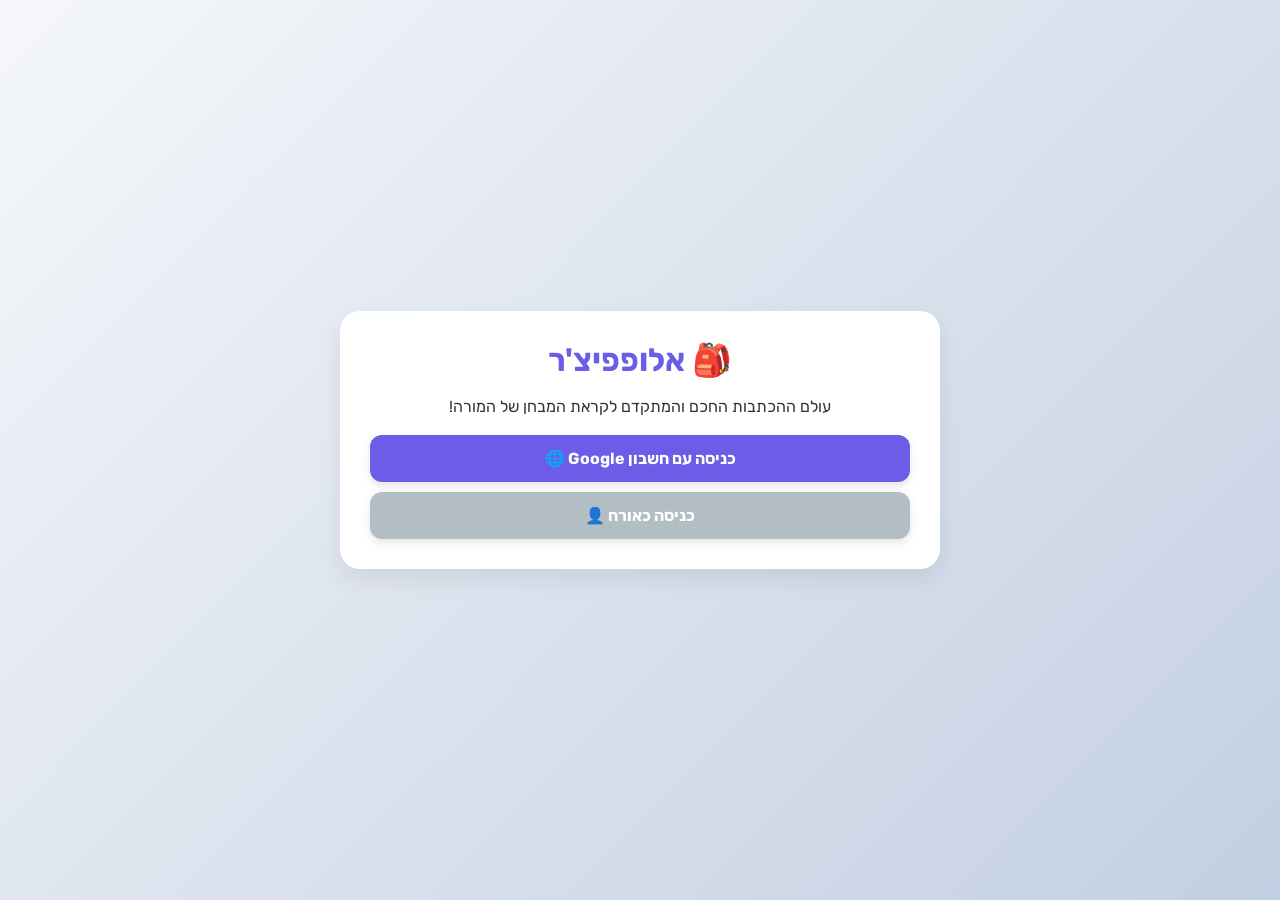
==== index.html @ 5118f9ce "Update index.html" ====
<!DOCTYPE html>
<html lang="he" dir="rtl">
<head>
    <meta charset="UTF-8">
    <meta name="viewport" content="width=device-width, initial-scale=1.0">
    <title>אלופפיצ'ר - עולם ההכתבות</title>
    <link rel="stylesheet" href="style.css">
    <link rel="manifest" href="manifest.json">
    <meta name="theme-color" content="#6c5ce7">
    <meta name="apple-mobile-web-app-capable" content="yes">
    <meta name="apple-mobile-web-app-status-bar-style" content="black-translucent">
    <link href="https://fonts.googleapis.com/css2?family=Rubik:wght@400;600;700;900&display=swap" rel="stylesheet">
</head>
<body data-theme="soccer">

    <!-- מסך התחברות -->
    <div id="auth-screen" class="screen active">
        <div class="card auth-card" style="text-align: center;">
            <h1 style="color: var(--primary);">🎒 אלופפיצ'ר</h1>
            <p>עולם ההכתבות החכם והמתקדם לקראת המבחן של המורה!</p>
            <div class="auth-buttons" style="display: flex; flex-direction: column; gap: 10px;">
                <button onclick="window.loginAsGoogle()" class="btn primary-btn">כניסה עם חשבון Google 🌐</button>
                <button onclick="window.loginAsGuest()" class="btn secondary-btn">כניסה כאורח 👤</button>
            </div>
        </div>
    </div>

    <!-- מסך בחירת פרופיל וערכת נושא -->
    <div id="profile-screen" class="screen">
        <div class="container">
            <header class="main-header">
                <h2>👤 בחר פרופיל ילד</h2>
                <div class="theme-selector">
                    <label style="font-size: 14px; font-weight: bold;">ערכת נושא:</label>
                    <select id="theme-select">
                        <option value="soccer">⚽ כדורגל</option>
                        <option value="minecraft">🟩 מיינקראפט</option>
                        <option value="fortnite">🎯 פורטנייט</option>
                        <option value="unicorn">🦄 יוניקורן</option>
                    </select>
                </div>
            </header>

            <div id="profiles-container" class="grid-container"></div>

            <div class="card" style="padding: 20px;">
                <h3 style="font-size: 18px;">הוספת ילד חדש</h3>
                <input type="text" id="new-child-name" placeholder="שם הילד/ה...">
                <button id="add-child-btn" class="btn success-btn">הוסף ילד ➕</button>
            </div>
        </div>
    </div>

    <!-- מסך ניהול הכתבות להורים -->
    <div id="parent-screen" class="screen">
        <div class="container">
            <button id="back-to-profiles" class="btn secondary-btn" style="width: auto; padding: 8px 15px; margin-bottom: 15px;">⬅ חזרה</button>
            <h2>ניהול הכתבות עבור: <span id="current-managing-child" style="color: var(--primary);"></span></h2>
            
            <div class="card">
                <h3>✨ הוספת הכתבה חדשה (תרגום אוטומטי חכם)</h3>
                <form id="add-dictation-form">
                    <input type="text" id="dictation-title" placeholder="שם ההכתבה (למשל: חזרה למבחן - עמ' 37)" required>
                    <select id="dictation-lang">
                        <option value="he">עברית</option>
                        <option value="en">אנגלית</option>
                    </select>
                    <input type="date" id="dictation-date" required>
                    
                    <div style="margin: 15px 0; background: rgba(108, 92, 231, 0.05); padding: 12px; border-radius: 12px; border: 1px dashed var(--primary);">
                        <label style="display: block; font-weight: bold; margin-bottom: 5px; color: var(--primary);">בחר סגנון תרגול להכתבה זו:</label>
                        <select id="practice-mode-select">
                            <option value="standard">רגיל (כתיבת המילה המלאה לפי שמיעה)</option>
                            <option value="challenge">אתגר אות ראשונה ואחרונה (האמצע גלוי)</option>
                            <option value="translation">מבחן תרגום (שמיעת מילה באנגלית וכתיבת הפירוש בעברית)</option>
                        </select>
                    </div>

                    <textarea id="dictation-words" placeholder="הכנס מילים באנגלית בשורות נפרדות (המערכת תתרגם אוטומטית לעברית!):&#10;apple&#10;cat&#10;dog" rows="5" required></textarea>
                    <small style="display: block; color: #636e72; margin-bottom: 15px;">💡 אין צורך לכתוב פירוש ידנית! הכנס מילים באנגלית והמערכת תתרגם לבד ברקע.</small>
                    <button type="submit" class="btn primary-btn">שמור הכתבה בזיכרון 💾</button>
                </form>
            </div>

            <div class="card">
                <h3>📅 בחר הכתבה לפי תאריך בלוח השנה</h3>
                <div class="calendar-filter-box" style="margin-bottom: 15px; display: flex; gap: 10px; justify-content: center; align-items: center; flex-wrap: wrap;">
                    <input type="date" id="calendar-date-picker" style="width: auto; margin-bottom: 0;">
                    <button id="filter-by-date-btn" class="btn primary-btn" style="width: auto; padding: 10px 15px; font-size: 14px;">הצג לתאריך 🔍</button>
                    <button id="show-all-dictations-btn" class="btn secondary-btn" style="width: auto; padding: 10px 15px; font-size: 14px;">הצג הכל 📋</button>
                </div>
                <div id="existing-dictations-list"></div>
            </div>
        </div>
    </div>

    <!-- מסך תרגול הכתבה לילד -->
    <div id="practice-screen" class="screen">
        <div class="container card" style="text-align: center;">
            <button id="back-to-profiles-from-practice" class="btn secondary-btn" style="width: auto; padding: 6px 12px; font-size: 14px; float: right; margin-bottom: 10px;">⬅ יציאה</button>
            <h2 id="practice-title-display" style="clear: both; margin-top: 10px;">תרגול הכתבה</h2>
            
            <div class="progress-bar-container">
                <div id="progress-bar"></div>
            </div>
            <p id="practice-word-counter" style="font-weight: bold; color: #636e72;">מילה 1 מתוך 5</p>

            <div id="translation-hint-box" style="font-size: 18px; color: #e17055; font-weight: bold; margin: 15px 0; display: none; background: #fff3cd; padding: 8px; border-radius: 8px;">
                תרגום מבוקש: <span id="translation-text"></span>
            </div>

            <div id="challenge-hint-box" style="font-size: 22px; color: var(--primary); font-weight: bold; margin: 15px 0; display: none; letter-spacing: 2px;">
                רמז מבנה: <span id="challenge-hint-text"></span>
            </div>

            <div class="audio-controls" style="display: flex; flex-direction: column; gap: 10px; align-items: center; margin: 20px 0;">
                <button id="speak-word-btn" class="btn primary-btn" style="font-size: 18px; padding: 16px;">🔊 שמע מילה</button>
                
                <div style="display: flex; gap: 10px; width: 100%; justify-content: center; flex-wrap: wrap;">
                    <div style="flex: 1; min-width: 140px; text-align: right;">
                        <label style="font-size: 12px; display: block; margin-bottom: 3px; font-weight: bold;">מהירות הקראה:</label>
                        <select id="speech-rate-select" style="margin-bottom: 0;">
                            <option value="0.5">🐢 איטי מאוד (0.5)</option>
                            <option value="0.75" selected>🚶 איטי וברור (0.75)</option>
                            <option value="1.0">🏃 רגיל (1.0)</option>
                        </select>
                    </div>
                    <div style="flex: 1; min-width: 140px; text-align: right;">
                        <label style="font-size: 12px; display: block; margin-bottom: 3px; font-weight: bold;">סוג קול (דובר/ה):</label>
                        <select id="speech-voice-select" style="margin-bottom: 0;">
                            <option value="auto">אוֹטוֹמָטִי</option>
                            <option value="female">קול אישה 👩</option>
                            <option value="male">קול גבר 👨</option>
                        </select>
                    </div>
                </div>
            </div>

            <div class="input-area" style="display: flex; gap: 10px; margin-top: 15px;">
                <input type="text" id="user-typed-word" placeholder="הקלד את התשובה כאן..." autocomplete="off" style="margin-bottom: 0; flex: 1;">
                <button id="submit-word-btn" class="btn success-btn" style="width: auto; padding: 0 25px;">בדוק 🎯</button>
            </div>
            <p id="feedback-message" style="font-size: 18px; font-weight: bold; margin-top: 15px; min-height: 25px;"></p>
        </div>
    </div>

    <!-- מסך סיכום וציונים -->
    <div id="results-screen" class="screen">
        <div class="container card text-center">
            <h2>🎉 כל הכבוד! סיימת את ההכתבה!</h2>
            <p id="final-score-text" class="big-text" style="font-size: 18px; margin: 20px 0;"></p>
            <div id="mistakes-review" class="mistakes-box" style="text-align: right; margin-bottom: 20px;"></div>
            <div style="display: flex; flex-direction: column; gap: 10px;">
                <button id="restart-practice-btn" class="btn primary-btn">תרגל שוב 🔄</button>
                <button id="practice-mistakes-only-btn" class="btn warning-btn" style="display: none;">תרגל רק על המילים שטעית בהן 💡</button>
                <button id="finish-practice-btn" class="btn secondary-btn">חזרה לתפריט הראשי 🏠</button>
            </div>
        </div>
    </div>

    <script src="app.js"></script>
</body>
</html>
---- style.css ----
:root {
    --primary: #6c5ce7;
    --primary-hover: #5849d6;
    --success: #00b894;
    --danger: #ff7675;
    --warning: #fdcb6e;
    --bg-gradient: linear-gradient(135deg, #f5f7fa 0%, #c3cfe2 100%);
    --card-bg: #ffffff;
    --text-color: #2d3436;
    --shadow: 0 10px 25px rgba(0, 0, 0, 0.08);
}

[data-theme="minecraft"] {
    --primary: #27ae60;
    --primary-hover: #219653;
    --bg-gradient: linear-gradient(135deg, #1e272e 0%, #485460 100%);
    --card-bg: #2f3640;
    --text-color: #f5f6fa;
}

[data-theme="fortnite"] {
    --primary: #9b59b6;
    --primary-hover: #8e44ad;
    --bg-gradient: linear-gradient(135deg, #2c3e50 0%, #3498db 100%);
    --card-bg: #34495e;
    --text-color: #ecf0f1;
}

[data-theme="unicorn"] {
    --primary: #ff9ff3;
    --primary-hover: #f368e0;
    --bg-gradient: linear-gradient(135deg, #ffdee9 0%, #b5fffc 100%);
    --card-bg: #ffffff;
    --text-color: #4a4a4a;
}

* {
    box-sizing: border-box;
    margin: 0;
    padding: 0;
    font-family: 'Rubik', sans-serif;
}

body {
    background: var(--bg-gradient);
    color: var(--text-color);
    min-height: 100vh;
    display: flex;
    justify-content: center;
    align-items: center;
    padding: 20px;
}

.screen {
    display: none;
    width: 100%;
    max-width: 600px;
}

.screen.active {
    display: block;
    animation: fadeIn 0.4s ease-in-out;
}

@keyframes fadeIn {
    from { opacity: 0; transform: translateY(10px); }
    to { opacity: 1; transform: translateY(0); }
}

.card {
    background: var(--card-bg);
    border-radius: 20px;
    padding: 30px;
    box-shadow: var(--shadow);
    margin-bottom: 20px;
    transition: transform 0.2s ease;
}

h1, h2, h3 {
    margin-bottom: 15px;
    font-weight: 700;
}

p {
    line-height: 1.6;
    margin-bottom: 15px;
}

input, select, textarea {
    width: 100%;
    padding: 12px 15px;
    margin-bottom: 15px;
    border: 2px solid #dfe6e9;
    border-radius: 12px;
    font-size: 16px;
    outline: none;
    transition: border-color 0.2s;
    background: rgba(255, 255, 255, 0.9);
    color: #2d3436;
}

input:focus, select:focus, textarea:focus {
    border-color: var(--primary);
}

.btn {
    display: inline-block;
    width: 100%;
    padding: 14px;
    border: none;
    border-radius: 12px;
    font-size: 16px;
    font-weight: 700;
    cursor: pointer;
    transition: all 0.2s ease;
    text-align: center;
    box-shadow: 0 4px 10px rgba(0,0,0,0.1);
}

.btn:active {
    transform: scale(0.98);
}

.primary-btn {
    background: var(--primary);
    color: white;
}
.primary-btn:hover {
    background: var(--primary-hover);
}

.secondary-btn {
    background: #b2bec3;
    color: white;
}
.secondary-btn:hover {
    background: #636e72;
}

.success-btn {
    background: var(--success);
    color: white;
}
.success-btn:hover {
    background: #00997b;
}

.warning-btn {
    background: var(--warning);
    color: #2d3436;
}

.grid-container {
    display: grid;
    grid-template-columns: repeat(auto-fill, minmax(140px, 1fr));
    gap: 15px;
    margin-bottom: 20px;
}

.profile-card {
    background: var(--card-bg);
    border: 2px solid #dfe6e9;
    border-radius: 16px;
    padding: 20px;
    text-align: center;
    cursor: pointer;
    box-shadow: 0 4px 12px rgba(0,0,0,0.05);
    transition: all 0.2s;
}

.profile-card:hover {
    transform: translateY(-5px);
    border-color: var(--primary);
}

.progress-bar-container {
    background: #dfe6e9;
    border-radius: 10px;
    height: 12px;
    width: 100%;
    overflow: hidden;
    margin-bottom: 15px;
}

#progress-bar {
    background: var(--success);
    height: 100%;
    width: 0%;
    transition: width 0.3s ease;
}

.main-header {
    display: flex;
    justify-content: space-between;
    align-items: center;
    margin-bottom: 20px;
    flex-wrap: wrap;
    gap: 10px;
}

.theme-selector {
    display: flex;
    align-items: center;
    gap: 8px;
}

.theme-selector select {
    margin-bottom: 0;
    padding: 6px 10px;
    font-size: 14px;
}
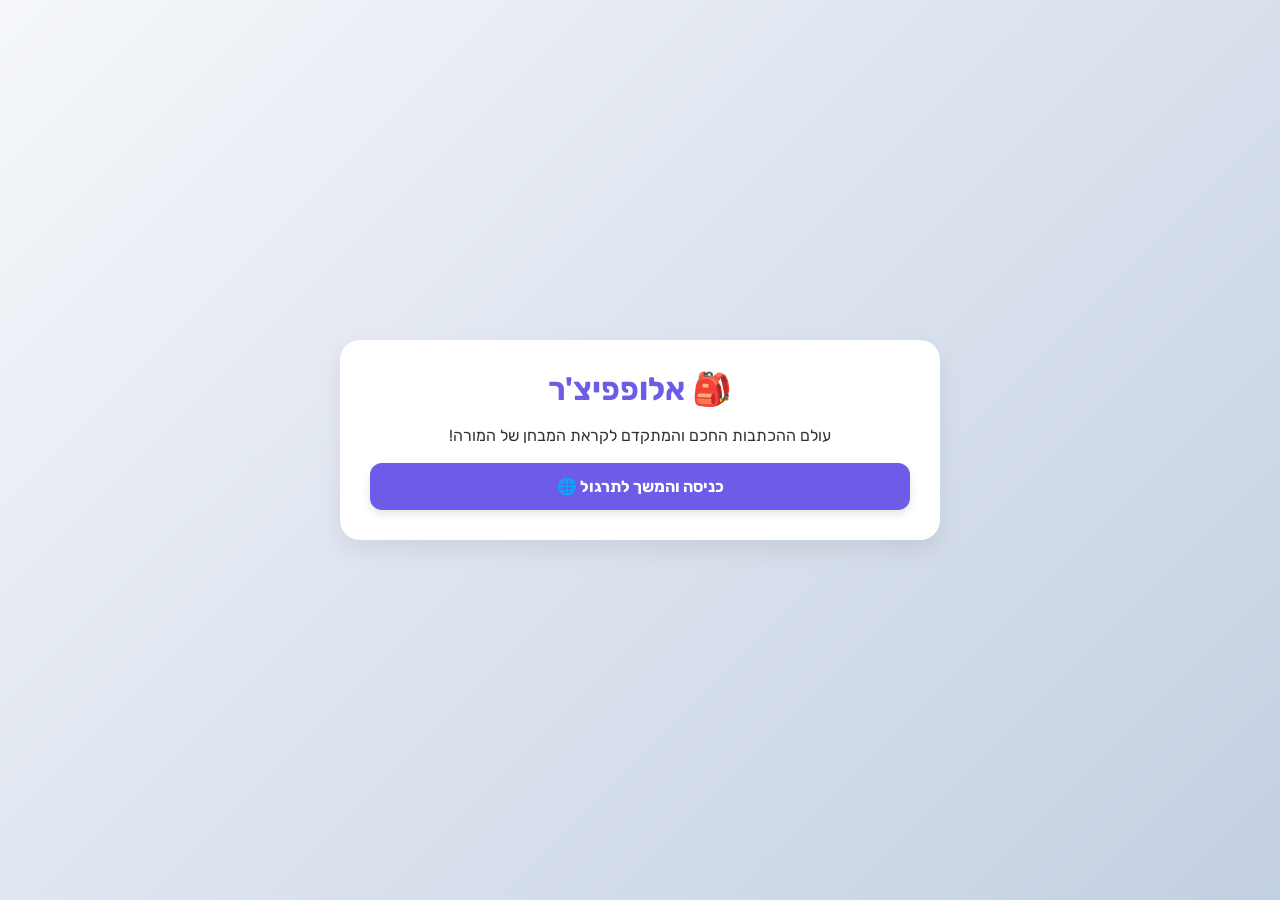
==== commit b3135bfd: "Update index.html" ====
--- a/index.html
+++ b/index.html
@@ -7,6 +7,7 @@
     <link rel="stylesheet" href="style.css">
     <link rel="manifest" href="manifest.json">
     <meta name="theme-color" content="#6c5ce7">
+    <meta name="mobile-web-app-capable" content="yes">
     <meta name="apple-mobile-web-app-capable" content="yes">
     <meta name="apple-mobile-web-app-status-bar-style" content="black-translucent">
     <link href="https://fonts.googleapis.com/css2?family=Rubik:wght@400;600;700;900&display=swap" rel="stylesheet">
@@ -19,8 +20,7 @@
             <h1 style="color: var(--primary);">🎒 אלופפיצ'ר</h1>
             <p>עולם ההכתבות החכם והמתקדם לקראת המבחן של המורה!</p>
             <div class="auth-buttons" style="display: flex; flex-direction: column; gap: 10px;">
-                <button onclick="window.loginAsGoogle()" class="btn primary-btn">כניסה עם חשבון Google 🌐</button>
-                <button onclick="window.loginAsGuest()" class="btn secondary-btn">כניסה כאורח 👤</button>
+                <button type="button" onclick="window.loginAsGoogle()" class="btn primary-btn">כניסה והמשך לתרגול 🌐</button>
             </div>
         </div>
     </div>
@@ -46,7 +46,7 @@
             <div class="card" style="padding: 20px;">
                 <h3 style="font-size: 18px;">הוספת ילד חדש</h3>
                 <input type="text" id="new-child-name" placeholder="שם הילד/ה...">
-                <button id="add-child-btn" class="btn success-btn">הוסף ילד ➕</button>
+                <button type="button" id="add-child-btn" class="btn success-btn">הוסף ילד ➕</button>
             </div>
         </div>
     </div>
@@ -54,7 +54,7 @@
     <!-- מסך ניהול הכתבות להורים -->
     <div id="parent-screen" class="screen">
         <div class="container">
-            <button id="back-to-profiles" class="btn secondary-btn" style="width: auto; padding: 8px 15px; margin-bottom: 15px;">⬅ חזרה</button>
+            <button type="button" id="back-to-profiles" class="btn secondary-btn" style="width: auto; padding: 8px 15px; margin-bottom: 15px;">⬅ חזרה</button>
             <h2>ניהול הכתבות עבור: <span id="current-managing-child" style="color: var(--primary);"></span></h2>
             
             <div class="card">
@@ -76,7 +76,7 @@
                         </select>
                     </div>
 
-                    <textarea id="dictation-words" placeholder="הכנס מילים באנגלית בשורות נפרדות (המערכת תתרגם אוטומטית לעברית!):&#10;apple&#10;cat&#10;dog" rows="5" required></textarea>
+                    <textarea id="dictation-words" placeholder="הכנס מילים בשורות נפרדות (באנגלית המערכת תתרגם אוטומטית לעברית!):&#10;apple&#10;cat&#10;dog" rows="5" required></textarea>
                     <small style="display: block; color: #636e72; margin-bottom: 15px;">💡 אין צורך לכתוב פירוש ידנית! הכנס מילים באנגלית והמערכת תתרגם לבד ברקע.</small>
                     <button type="submit" class="btn primary-btn">שמור הכתבה בזיכרון 💾</button>
                 </form>
@@ -86,8 +86,8 @@
                 <h3>📅 בחר הכתבה לפי תאריך בלוח השנה</h3>
                 <div class="calendar-filter-box" style="margin-bottom: 15px; display: flex; gap: 10px; justify-content: center; align-items: center; flex-wrap: wrap;">
                     <input type="date" id="calendar-date-picker" style="width: auto; margin-bottom: 0;">
-                    <button id="filter-by-date-btn" class="btn primary-btn" style="width: auto; padding: 10px 15px; font-size: 14px;">הצג לתאריך 🔍</button>
-                    <button id="show-all-dictations-btn" class="btn secondary-btn" style="width: auto; padding: 10px 15px; font-size: 14px;">הצג הכל 📋</button>
+                    <button type="button" id="filter-by-date-btn" class="btn primary-btn" style="width: auto; padding: 10px 15px; font-size: 14px;">הצג לתאריך 🔍</button>
+                    <button type="button" id="show-all-dictations-btn" class="btn secondary-btn" style="width: auto; padding: 10px 15px; font-size: 14px;">הצג הכל 📋</button>
                 </div>
                 <div id="existing-dictations-list"></div>
             </div>
@@ -97,7 +97,7 @@
     <!-- מסך תרגול הכתבה לילד -->
     <div id="practice-screen" class="screen">
         <div class="container card" style="text-align: center;">
-            <button id="back-to-profiles-from-practice" class="btn secondary-btn" style="width: auto; padding: 6px 12px; font-size: 14px; float: right; margin-bottom: 10px;">⬅ יציאה</button>
+            <button type="button" id="back-to-profiles-from-practice" class="btn secondary-btn" style="width: auto; padding: 6px 12px; font-size: 14px; float: right; margin-bottom: 10px;">⬅ יציאה</button>
             <h2 id="practice-title-display" style="clear: both; margin-top: 10px;">תרגול הכתבה</h2>
             
             <div class="progress-bar-container">
@@ -105,21 +105,37 @@
             </div>
             <p id="practice-word-counter" style="font-weight: bold; color: #636e72;">מילה 1 מתוך 5</p>
 
-            <div id="translation-hint-box" style="font-size: 18px; color: #e17055; font-weight: bold; margin: 15px 0; display: none; background: #fff3cd; padding: 8px; border-radius: 8px;">
-                תרגום מבוקש: <span id="translation-text"></span>
+            <div id="mode-instruction-box" style="font-size: 16px; color: #e17055; font-weight: bold; margin: 10px 0; display: none; background: #fff3cd; padding: 8px; border-radius: 8px;">
+                <span id="mode-instruction-text"></span>
             </div>
 
-            <div id="challenge-hint-box" style="font-size: 22px; color: var(--primary); font-weight: bold; margin: 15px 0; display: none; letter-spacing: 2px;">
+            <div id="challenge-hint-box" style="font-size: 22px; color: var(--primary); font-weight: bold; margin: 12px 0; display: none; letter-spacing: 2px;">
                 רמז מבנה: <span id="challenge-hint-text"></span>
             </div>
 
-            <div class="audio-controls" style="display: flex; flex-direction: column; gap: 10px; align-items: center; margin: 20px 0;">
-                <button id="speak-word-btn" class="btn primary-btn" style="font-size: 18px; padding: 16px;">🔊 שמע מילה</button>
+            <div style="display: flex; gap: 10px; justify-content: center; flex-wrap: wrap; margin: 12px 0;">
+                <button type="button" id="hebrew-hint-btn" class="btn warning-btn" style="width: auto; padding: 8px 14px; font-size: 14px;">💡 רמז בעברית</button>
+                <button type="button" id="image-hint-btn" class="btn secondary-btn" style="width: auto; padding: 8px 14px; font-size: 14px;">🖼️ רמז תמונה</button>
+            </div>
+
+            <div id="hebrew-hint-display" style="display: none; background: #e8f8f5; color: #00897b; font-weight: bold; padding: 10px; border-radius: 10px; margin: 10px 0;">
+                עברית: <span id="hebrew-hint-word"></span>
+            </div>
+
+            <div id="image-hint-display" style="display: none; margin: 12px auto; max-width: 240px;">
+                <p id="image-hint-status" style="font-size: 13px; color: #636e72; margin-bottom: 6px;"></p>
+                <img id="image-hint-img" src="" alt="רמז תמונה" style="display: none; width: 100%; max-height: 180px; object-fit: contain; border-radius: 12px; border: 2px solid #dfe6e9; background: #fff;">
+            </div>
+
+            <div class="audio-controls" style="display: flex; flex-direction: column; gap: 10px; align-items: center; margin: 18px 0;">
+                <button type="button" id="speak-word-btn" class="btn primary-btn" style="font-size: 18px; padding: 16px;">🔊 שמע מילה</button>
+                <p id="speech-status" style="font-size: 12px; color: #636e72; margin: 0;"></p>
                 
                 <div style="display: flex; gap: 10px; width: 100%; justify-content: center; flex-wrap: wrap;">
                     <div style="flex: 1; min-width: 140px; text-align: right;">
                         <label style="font-size: 12px; display: block; margin-bottom: 3px; font-weight: bold;">מהירות הקראה:</label>
                         <select id="speech-rate-select" style="margin-bottom: 0;">
+                            <option value="0.25">🐢🐢 איטי במיוחד (0.25)</option>
                             <option value="0.5">🐢 איטי מאוד (0.5)</option>
                             <option value="0.75" selected>🚶 איטי וברור (0.75)</option>
                             <option value="1.0">🏃 רגיל (1.0)</option>
@@ -138,7 +154,7 @@
 
             <div class="input-area" style="display: flex; gap: 10px; margin-top: 15px;">
                 <input type="text" id="user-typed-word" placeholder="הקלד את התשובה כאן..." autocomplete="off" style="margin-bottom: 0; flex: 1;">
-                <button id="submit-word-btn" class="btn success-btn" style="width: auto; padding: 0 25px;">בדוק 🎯</button>
+                <button type="button" id="submit-word-btn" class="btn success-btn" style="width: auto; padding: 0 25px;">בדוק 🎯</button>
             </div>
             <p id="feedback-message" style="font-size: 18px; font-weight: bold; margin-top: 15px; min-height: 25px;"></p>
         </div>
@@ -151,9 +167,9 @@
             <p id="final-score-text" class="big-text" style="font-size: 18px; margin: 20px 0;"></p>
             <div id="mistakes-review" class="mistakes-box" style="text-align: right; margin-bottom: 20px;"></div>
             <div style="display: flex; flex-direction: column; gap: 10px;">
-                <button id="restart-practice-btn" class="btn primary-btn">תרגל שוב 🔄</button>
-                <button id="practice-mistakes-only-btn" class="btn warning-btn" style="display: none;">תרגל רק על המילים שטעית בהן 💡</button>
-                <button id="finish-practice-btn" class="btn secondary-btn">חזרה לתפריט הראשי 🏠</button>
+                <button type="button" id="restart-practice-btn" class="btn primary-btn">תרגל שוב 🔄</button>
+                <button type="button" id="practice-mistakes-only-btn" class="btn warning-btn" style="display: none;">תרגל רק על המילים שטעית בהן 💡</button>
+                <button type="button" id="finish-practice-btn" class="btn secondary-btn">חזרה לתפריט הראשי 🏠</button>
             </div>
         </div>
     </div>
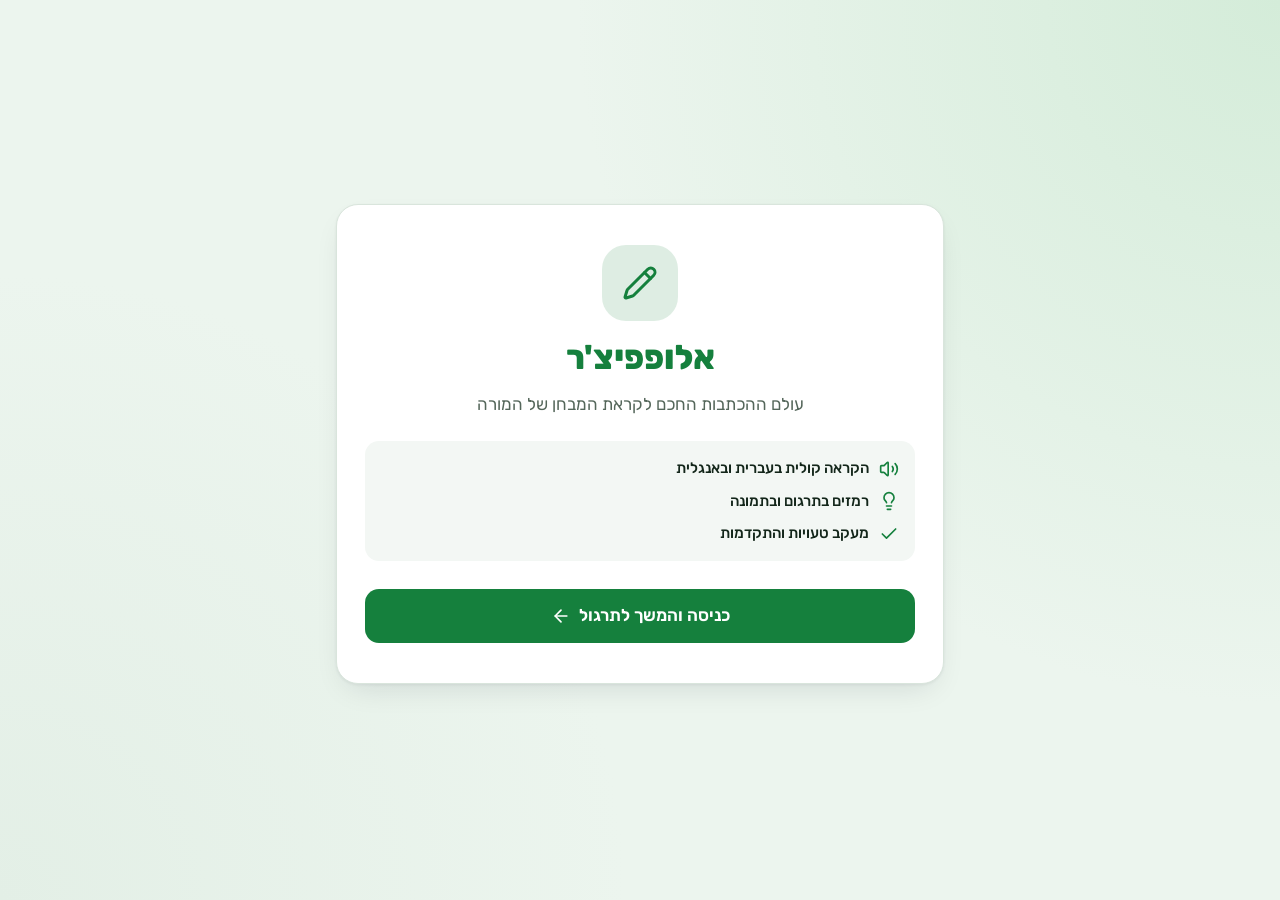
==== commit 2c5cefd3: "Improve UX/UI: refreshed layout, typography, accessibility and practice flow" ====
--- a/index.html
+++ b/index.html
@@ -2,36 +2,70 @@
 <html lang="he" dir="rtl">
 <head>
     <meta charset="UTF-8">
-    <meta name="viewport" content="width=device-width, initial-scale=1.0">
+    <meta name="viewport" content="width=device-width, initial-scale=1.0, viewport-fit=cover">
     <title>אלופפיצ'ר - עולם ההכתבות</title>
+    <meta name="description" content="אלופפיצ'ר - תרגול הכתבות חכם לילדים בעברית ובאנגלית, עם הקראה קולית, רמזים ומעקב התקדמות.">
     <link rel="stylesheet" href="style.css">
     <link rel="manifest" href="manifest.json">
-    <meta name="theme-color" content="#6c5ce7">
+    <meta name="theme-color" content="#16a34a">
     <meta name="mobile-web-app-capable" content="yes">
     <meta name="apple-mobile-web-app-capable" content="yes">
     <meta name="apple-mobile-web-app-status-bar-style" content="black-translucent">
-    <link href="https://fonts.googleapis.com/css2?family=Rubik:wght@400;600;700;900&display=swap" rel="stylesheet">
+    <link rel="preconnect" href="https://fonts.googleapis.com">
+    <link rel="preconnect" href="https://fonts.gstatic.com" crossorigin>
+    <link href="https://fonts.googleapis.com/css2?family=Rubik:wght@400;500;600;700;800&display=swap" rel="stylesheet">
 </head>
 <body data-theme="soccer">
 
-    <!-- מסך התחברות -->
-    <div id="auth-screen" class="screen active">
-        <div class="card auth-card" style="text-align: center;">
-            <h1 style="color: var(--primary);">🎒 אלופפיצ'ר</h1>
-            <p>עולם ההכתבות החכם והמתקדם לקראת המבחן של המורה!</p>
-            <div class="auth-buttons" style="display: flex; flex-direction: column; gap: 10px;">
-                <button type="button" onclick="window.loginAsGoogle()" class="btn primary-btn">כניסה והמשך לתרגול 🌐</button>
-            </div>
-        </div>
-    </div>
-
-    <!-- מסך בחירת פרופיל וערכת נושא -->
-    <div id="profile-screen" class="screen">
-        <div class="container">
-            <header class="main-header">
-                <h2>👤 בחר פרופיל ילד</h2>
+    <!-- Icon sprite -->
+    <svg xmlns="http://www.w3.org/2000/svg" style="display: none;" aria-hidden="true">
+        <symbol id="i-back" viewBox="0 0 24 24"><path d="M5 12h14"/><path d="m12 5 7 7-7 7"/></symbol>
+        <symbol id="i-volume" viewBox="0 0 24 24"><path d="M11 4.702a.705.705 0 0 0-1.203-.498L6.413 7.587A1.4 1.4 0 0 1 5.416 8H3a1 1 0 0 0-1 1v6a1 1 0 0 0 1 1h2.416a1.4 1.4 0 0 1 .997.413l3.383 3.384A.705.705 0 0 0 11 19.298z"/><path d="M16 9a5 5 0 0 1 0 6"/><path d="M19.364 18.364a9 9 0 0 0 0-12.728"/></symbol>
+        <symbol id="i-pencil" viewBox="0 0 24 24"><path d="M21.174 6.812a1 1 0 0 0-3.986-3.987L3.842 16.174a2 2 0 0 0-.5.83l-1.321 4.352a.5.5 0 0 0 .623.622l4.353-1.32a2 2 0 0 0 .83-.497z"/><path d="m15 5 4 4"/></symbol>
+        <symbol id="i-trash" viewBox="0 0 24 24"><path d="M3 6h18"/><path d="M19 6v14c0 1-1 2-2 2H7c-1 0-2-1-2-2V6"/><path d="M8 6V4c0-1 1-2 2-2h4c1 0 2 1 2 2v2"/></symbol>
+        <symbol id="i-plus" viewBox="0 0 24 24"><path d="M5 12h14"/><path d="M12 5v14"/></symbol>
+        <symbol id="i-check" viewBox="0 0 24 24"><path d="M20 6 9 17l-5-5"/></symbol>
+        <symbol id="i-bulb" viewBox="0 0 24 24"><path d="M15 14c.2-1 .7-1.7 1.5-2.5 1-.9 1.5-2.2 1.5-3.5A6 6 0 0 0 6 8c0 1 .2 2.2 1.5 3.5.7.7 1.3 1.5 1.5 2.5"/><path d="M9 18h6"/><path d="M10 22h4"/></symbol>
+        <symbol id="i-image" viewBox="0 0 24 24"><rect width="18" height="18" x="3" y="3" rx="2"/><circle cx="9" cy="9" r="2"/><path d="m21 15-3.086-3.086a2 2 0 0 0-2.828 0L6 21"/></symbol>
+        <symbol id="i-sliders" viewBox="0 0 24 24"><path d="M20 7h-9"/><path d="M14 17H5"/><circle cx="17" cy="17" r="3"/><circle cx="7" cy="7" r="3"/></symbol>
+        <symbol id="i-rotate" viewBox="0 0 24 24"><path d="M3 12a9 9 0 1 0 9-9 9.75 9.75 0 0 0-6.74 2.74L3 8"/><path d="M3 3v5h5"/></symbol>
+        <symbol id="i-home" viewBox="0 0 24 24"><path d="M15 21v-8a1 1 0 0 0-1-1h-4a1 1 0 0 0-1 1v8"/><path d="M3 10a2 2 0 0 1 .709-1.528l7-5.999a2 2 0 0 1 2.582 0l7 5.999A2 2 0 0 1 21 10v9a2 2 0 0 1-2 2H5a2 2 0 0 1-2-2z"/></symbol>
+        <symbol id="i-calendar" viewBox="0 0 24 24"><rect width="18" height="18" x="3" y="4" rx="2"/><path d="M16 2v4"/><path d="M8 2v4"/><path d="M3 10h18"/></symbol>
+        <symbol id="i-play" viewBox="0 0 24 24"><polygon points="6 3 20 12 6 21 6 3"/></symbol>
+        <symbol id="i-x" viewBox="0 0 24 24"><path d="M18 6 6 18"/><path d="m6 6 12 12"/></symbol>
+        <symbol id="i-list" viewBox="0 0 24 24"><path d="M3 12h.01"/><path d="M3 18h.01"/><path d="M3 6h.01"/><path d="M8 12h13"/><path d="M8 18h13"/><path d="M8 6h13"/></symbol>
+        <symbol id="i-search" viewBox="0 0 24 24"><circle cx="11" cy="11" r="8"/><path d="m21 21-4.3-4.3"/></symbol>
+    </svg>
+
+    <main class="app">
+
+        <!-- מסך התחברות -->
+        <section id="auth-screen" class="screen active" aria-labelledby="auth-title">
+            <div class="card auth-card">
+                <div class="brand-mark" aria-hidden="true"><svg class="icon"><use href="#i-pencil"/></svg></div>
+                <h1 id="auth-title" class="brand-title">אלופפיצ'ר</h1>
+                <p class="lead">עולם ההכתבות החכם לקראת המבחן של המורה</p>
+                <ul class="feature-list">
+                    <li><svg class="icon"><use href="#i-volume"/></svg>הקראה קולית בעברית ובאנגלית</li>
+                    <li><svg class="icon"><use href="#i-bulb"/></svg>רמזים בתרגום ובתמונה</li>
+                    <li><svg class="icon"><use href="#i-check"/></svg>מעקב טעויות והתקדמות</li>
+                </ul>
+                <button type="button" id="main-login-btn" onclick="window.loginAsGoogle && window.loginAsGoogle()" class="btn primary-btn btn-lg">
+                    כניסה והמשך לתרגול
+                    <svg class="icon icon-flip"><use href="#i-back"/></svg>
+                </button>
+            </div>
+        </section>
+
+        <!-- מסך בחירת פרופיל וערכת נושא -->
+        <section id="profile-screen" class="screen" aria-labelledby="profile-title">
+            <header class="screen-header">
+                <div>
+                    <p class="eyebrow">שלום! מי מתרגל היום?</p>
+                    <h2 id="profile-title" class="screen-title">בחר פרופיל ילד</h2>
+                </div>
                 <div class="theme-selector">
-                    <label style="font-size: 14px; font-weight: bold;">ערכת נושא:</label>
+                    <label for="theme-select">ערכת נושא</label>
                     <select id="theme-select">
                         <option value="soccer">⚽ כדורגל</option>
                         <option value="minecraft">🟩 מיינקראפט</option>
@@ -43,32 +77,63 @@
 
             <div id="profiles-container" class="grid-container"></div>
 
-            <div class="card" style="padding: 20px;">
-                <h3 style="font-size: 18px;">הוספת ילד חדש</h3>
-                <input type="text" id="new-child-name" placeholder="שם הילד/ה...">
-                <button type="button" id="add-child-btn" class="btn success-btn">הוסף ילד ➕</button>
-            </div>
-        </div>
-    </div>
-
-    <!-- מסך ניהול הכתבות להורים -->
-    <div id="parent-screen" class="screen">
-        <div class="container">
-            <button type="button" id="back-to-profiles" class="btn secondary-btn" style="width: auto; padding: 8px 15px; margin-bottom: 15px;">⬅ חזרה</button>
-            <h2>ניהול הכתבות עבור: <span id="current-managing-child" style="color: var(--primary);"></span></h2>
-            
             <div class="card">
-                <h3>✨ הוספת הכתבה חדשה (תרגום אוטומטי חכם)</h3>
-                <form id="add-dictation-form">
-                    <input type="text" id="dictation-title" placeholder="שם ההכתבה (למשל: חזרה למבחן - עמ' 37)" required>
-                    <select id="dictation-lang">
-                        <option value="he">עברית</option>
-                        <option value="en">אנגלית</option>
-                    </select>
-                    <input type="date" id="dictation-date" required>
-                    
-                    <div style="margin: 15px 0; background: rgba(108, 92, 231, 0.05); padding: 12px; border-radius: 12px; border: 1px dashed var(--primary);">
-                        <label style="display: block; font-weight: bold; margin-bottom: 5px; color: var(--primary);">בחר סגנון תרגול להכתבה זו:</label>
+                <div class="card-head">
+                    <h3 class="card-title">הוספת ילד חדש</h3>
+                    <span id="children-count" class="badge"></span>
+                </div>
+                <label for="new-child-name" class="sr-only">שם הילד/ה</label>
+                <div class="input-row">
+                    <input type="text" id="new-child-name" placeholder="שם הילד/ה..." autocomplete="off" maxlength="30">
+                    <button type="button" id="add-child-btn" onclick="window.addChildProfile && window.addChildProfile()" class="btn success-btn btn-auto">
+                        <svg class="icon"><use href="#i-plus"/></svg>
+                        הוסף
+                    </button>
+                </div>
+                <p class="help-text">ניתן להוסיף עד 5 פרופילים.</p>
+            </div>
+        </section>
+
+        <!-- מסך ניהול הכתבות להורים -->
+        <section id="parent-screen" class="screen" aria-labelledby="parent-title">
+            <header class="screen-header">
+                <button type="button" id="back-to-profiles" class="btn ghost-btn btn-auto btn-sm">
+                    <svg class="icon"><use href="#i-back"/></svg>
+                    חזרה
+                </button>
+            </header>
+            <div class="page-intro">
+                <p class="eyebrow">ניהול הכתבות</p>
+                <h2 id="parent-title" class="screen-title">ההכתבות של <span id="current-managing-child" class="accent"></span></h2>
+            </div>
+
+            <div class="card" id="dictation-form-card">
+                <div class="card-head">
+                    <h3 class="card-title" id="dictation-form-title">הוספת הכתבה חדשה</h3>
+                    <span class="badge badge-soft">תרגום אוטומטי</span>
+                </div>
+                <form id="add-dictation-form" class="form-stack">
+                    <div class="field">
+                        <label for="dictation-title">שם ההכתבה</label>
+                        <input type="text" id="dictation-title" placeholder="למשל: חזרה למבחן - עמ' 37" required>
+                    </div>
+
+                    <div class="field-row">
+                        <div class="field">
+                            <label for="dictation-lang">שפה</label>
+                            <select id="dictation-lang">
+                                <option value="he">עברית</option>
+                                <option value="en">אנגלית</option>
+                            </select>
+                        </div>
+                        <div class="field">
+                            <label for="dictation-date">תאריך המבחן</label>
+                            <input type="date" id="dictation-date" required>
+                        </div>
+                    </div>
+
+                    <div class="field">
+                        <label for="practice-mode-select">סגנון תרגול</label>
                         <select id="practice-mode-select">
                             <option value="standard">רגיל (כתיבת המילה המלאה לפי שמיעה)</option>
                             <option value="challenge">אתגר אות ראשונה ואחרונה (האמצע גלוי)</option>
@@ -76,103 +141,165 @@
                         </select>
                     </div>
 
-                    <textarea id="dictation-words" placeholder="הכנס מילים בשורות נפרדות (באנגלית המערכת תתרגם אוטומטית לעברית!):&#10;apple&#10;cat&#10;dog" rows="5" required></textarea>
-                    <small style="display: block; color: #636e72; margin-bottom: 15px;">💡 אין צורך לכתוב פירוש ידנית! הכנס מילים באנגלית והמערכת תתרגם לבד ברקע.</small>
-                    <button type="submit" class="btn primary-btn">שמור הכתבה בזיכרון 💾</button>
+                    <div class="field">
+                        <label for="dictation-words">רשימת מילים</label>
+                        <textarea id="dictation-words" placeholder="מילה אחת בכל שורה:&#10;apple&#10;cat&#10;dog" rows="6" required aria-describedby="words-help"></textarea>
+                        <p id="words-help" class="help-text">
+                            <svg class="icon icon-sm"><use href="#i-bulb"/></svg>
+                            אין צורך לכתוב פירוש. מילים באנגלית יתורגמו לעברית אוטומטית. אפשר גם לכתוב ידנית: <span dir="ltr">apple - תפוח</span>
+                        </p>
+                    </div>
+
+                    <div class="form-actions">
+                        <button type="submit" class="btn primary-btn">שמור הכתבה</button>
+                        <button type="button" id="cancel-edit-btn" class="btn ghost-btn btn-auto" hidden>
+                            <svg class="icon"><use href="#i-x"/></svg>
+                            ביטול עריכה
+                        </button>
+                    </div>
                 </form>
             </div>
 
             <div class="card">
-                <h3>📅 בחר הכתבה לפי תאריך בלוח השנה</h3>
-                <div class="calendar-filter-box" style="margin-bottom: 15px; display: flex; gap: 10px; justify-content: center; align-items: center; flex-wrap: wrap;">
-                    <input type="date" id="calendar-date-picker" style="width: auto; margin-bottom: 0;">
-                    <button type="button" id="filter-by-date-btn" class="btn primary-btn" style="width: auto; padding: 10px 15px; font-size: 14px;">הצג לתאריך 🔍</button>
-                    <button type="button" id="show-all-dictations-btn" class="btn secondary-btn" style="width: auto; padding: 10px 15px; font-size: 14px;">הצג הכל 📋</button>
-                </div>
-                <div id="existing-dictations-list"></div>
-            </div>
-        </div>
-    </div>
-
-    <!-- מסך תרגול הכתבה לילד -->
-    <div id="practice-screen" class="screen">
-        <div class="container card" style="text-align: center;">
-            <button type="button" id="back-to-profiles-from-practice" class="btn secondary-btn" style="width: auto; padding: 6px 12px; font-size: 14px; float: right; margin-bottom: 10px;">⬅ יציאה</button>
-            <h2 id="practice-title-display" style="clear: both; margin-top: 10px;">תרגול הכתבה</h2>
-            
-            <div class="progress-bar-container">
-                <div id="progress-bar"></div>
-            </div>
-            <p id="practice-word-counter" style="font-weight: bold; color: #636e72;">מילה 1 מתוך 5</p>
-
-            <div id="mode-instruction-box" style="font-size: 16px; color: #e17055; font-weight: bold; margin: 10px 0; display: none; background: #fff3cd; padding: 8px; border-radius: 8px;">
-                <span id="mode-instruction-text"></span>
-            </div>
-
-            <div id="challenge-hint-box" style="font-size: 22px; color: var(--primary); font-weight: bold; margin: 12px 0; display: none; letter-spacing: 2px;">
-                רמז מבנה: <span id="challenge-hint-text"></span>
-            </div>
-
-            <div style="display: flex; gap: 10px; justify-content: center; flex-wrap: wrap; margin: 12px 0;">
-                <button type="button" id="hebrew-hint-btn" class="btn warning-btn" style="width: auto; padding: 8px 14px; font-size: 14px;">💡 רמז בעברית</button>
-                <button type="button" id="image-hint-btn" class="btn secondary-btn" style="width: auto; padding: 8px 14px; font-size: 14px;">🖼️ רמז תמונה</button>
-            </div>
-
-            <div id="hebrew-hint-display" style="display: none; background: #e8f8f5; color: #00897b; font-weight: bold; padding: 10px; border-radius: 10px; margin: 10px 0;">
-                עברית: <span id="hebrew-hint-word"></span>
-            </div>
-
-            <div id="image-hint-display" style="display: none; margin: 12px auto; max-width: 240px;">
-                <p id="image-hint-status" style="font-size: 13px; color: #636e72; margin-bottom: 6px;"></p>
-                <img id="image-hint-img" src="" alt="רמז תמונה" style="display: none; width: 100%; max-height: 180px; object-fit: contain; border-radius: 12px; border: 2px solid #dfe6e9; background: #fff;">
-            </div>
-
-            <div class="audio-controls" style="display: flex; flex-direction: column; gap: 10px; align-items: center; margin: 18px 0;">
-                <button type="button" id="speak-word-btn" class="btn primary-btn" style="font-size: 18px; padding: 16px;">🔊 שמע מילה</button>
-                <p id="speech-status" style="font-size: 12px; color: #636e72; margin: 0;"></p>
-                
-                <div style="display: flex; gap: 10px; width: 100%; justify-content: center; flex-wrap: wrap;">
-                    <div style="flex: 1; min-width: 140px; text-align: right;">
-                        <label style="font-size: 12px; display: block; margin-bottom: 3px; font-weight: bold;">מהירות הקראה:</label>
-                        <select id="speech-rate-select" style="margin-bottom: 0;">
-                            <option value="0.25">🐢🐢 איטי במיוחד (0.25)</option>
-                            <option value="0.5">🐢 איטי מאוד (0.5)</option>
-                            <option value="0.75" selected>🚶 איטי וברור (0.75)</option>
-                            <option value="1.0">🏃 רגיל (1.0)</option>
-                        </select>
-                    </div>
-                    <div style="flex: 1; min-width: 140px; text-align: right;">
-                        <label style="font-size: 12px; display: block; margin-bottom: 3px; font-weight: bold;">סוג קול (דובר/ה):</label>
-                        <select id="speech-voice-select" style="margin-bottom: 0;">
-                            <option value="auto">אוֹטוֹמָטִי</option>
-                            <option value="female">קול אישה 👩</option>
-                            <option value="male">קול גבר 👨</option>
-                        </select>
-                    </div>
-                </div>
-            </div>
-
-            <div class="input-area" style="display: flex; gap: 10px; margin-top: 15px;">
-                <input type="text" id="user-typed-word" placeholder="הקלד את התשובה כאן..." autocomplete="off" style="margin-bottom: 0; flex: 1;">
-                <button type="button" id="submit-word-btn" class="btn success-btn" style="width: auto; padding: 0 25px;">בדוק 🎯</button>
-            </div>
-            <p id="feedback-message" style="font-size: 18px; font-weight: bold; margin-top: 15px; min-height: 25px;"></p>
-        </div>
-    </div>
-
-    <!-- מסך סיכום וציונים -->
-    <div id="results-screen" class="screen">
-        <div class="container card text-center">
-            <h2>🎉 כל הכבוד! סיימת את ההכתבה!</h2>
-            <p id="final-score-text" class="big-text" style="font-size: 18px; margin: 20px 0;"></p>
-            <div id="mistakes-review" class="mistakes-box" style="text-align: right; margin-bottom: 20px;"></div>
-            <div style="display: flex; flex-direction: column; gap: 10px;">
-                <button type="button" id="restart-practice-btn" class="btn primary-btn">תרגל שוב 🔄</button>
-                <button type="button" id="practice-mistakes-only-btn" class="btn warning-btn" style="display: none;">תרגל רק על המילים שטעית בהן 💡</button>
-                <button type="button" id="finish-practice-btn" class="btn secondary-btn">חזרה לתפריט הראשי 🏠</button>
-            </div>
-        </div>
-    </div>
+                <div class="card-head">
+                    <h3 class="card-title">ההכתבות שלי</h3>
+                    <span id="dictations-filter-label" class="badge"></span>
+                </div>
+                <div class="filter-bar">
+                    <label for="calendar-date-picker" class="sr-only">בחר תאריך</label>
+                    <input type="date" id="calendar-date-picker">
+                    <button type="button" id="filter-by-date-btn" class="btn primary-btn btn-auto btn-sm">
+                        <svg class="icon"><use href="#i-search"/></svg>
+                        הצג לתאריך
+                    </button>
+                    <button type="button" id="show-all-dictations-btn" class="btn ghost-btn btn-auto btn-sm">
+                        <svg class="icon"><use href="#i-list"/></svg>
+                        הצג הכל
+                    </button>
+                </div>
+                <div id="existing-dictations-list" class="dictation-list"></div>
+            </div>
+        </section>
+
+        <!-- מסך תרגול הכתבה לילד -->
+        <section id="practice-screen" class="screen" aria-labelledby="practice-title-display">
+            <div class="card practice-card">
+                <div class="practice-top">
+                    <button type="button" id="back-to-profiles-from-practice" class="btn ghost-btn btn-auto btn-sm">
+                        <svg class="icon"><use href="#i-back"/></svg>
+                        יציאה
+                    </button>
+                    <p id="practice-word-counter" class="counter">מילה 1 מתוך 5</p>
+                </div>
+
+                <h2 id="practice-title-display" class="practice-title">תרגול הכתבה</h2>
+
+                <div class="progress-bar-container" role="presentation">
+                    <div id="progress-bar"></div>
+                </div>
+
+                <div id="mode-instruction-box" class="notice notice-warning" style="display: none;">
+                    <span id="mode-instruction-text"></span>
+                </div>
+
+                <div id="challenge-hint-box" class="challenge-hint" style="display: none;">
+                    <span class="challenge-label">רמז מבנה</span>
+                    <span id="challenge-hint-text" class="challenge-word" dir="ltr"></span>
+                </div>
+
+                <div class="speak-area">
+                    <button type="button" id="speak-word-btn" class="speak-btn" aria-label="שמע מילה">
+                        <svg class="icon"><use href="#i-volume"/></svg>
+                    </button>
+                    <span class="speak-label">לחצו לשמיעת המילה</span>
+                    <p id="speech-status" class="speech-status" aria-live="polite"></p>
+                </div>
+
+                <div class="hint-buttons">
+                    <button type="button" id="hebrew-hint-btn" class="btn chip-btn">
+                        <svg class="icon"><use href="#i-bulb"/></svg>
+                        רמז בעברית
+                    </button>
+                    <button type="button" id="image-hint-btn" class="btn chip-btn">
+                        <svg class="icon"><use href="#i-image"/></svg>
+                        רמז תמונה
+                    </button>
+                </div>
+
+                <div id="hebrew-hint-display" class="notice notice-success" style="display: none;" aria-live="polite">
+                    עברית: <strong id="hebrew-hint-word"></strong>
+                </div>
+
+                <div id="image-hint-display" class="image-hint" style="display: none;" aria-live="polite">
+                    <p id="image-hint-status" class="help-text"></p>
+                    <img id="image-hint-img" src="" alt="רמז תמונה למילה" style="display: none;">
+                </div>
+
+                <div class="answer-area">
+                    <label for="user-typed-word" class="sr-only">התשובה שלך</label>
+                    <div class="input-row">
+                        <input type="text" id="user-typed-word" placeholder="הקלד את התשובה כאן..." autocomplete="off" autocapitalize="off" autocorrect="off" spellcheck="false" class="answer-input">
+                        <button type="button" id="submit-word-btn" class="btn success-btn btn-auto btn-lg">
+                            <svg class="icon"><use href="#i-check"/></svg>
+                            בדוק
+                        </button>
+                    </div>
+                    <p id="feedback-message" class="feedback" role="status" aria-live="polite"></p>
+                </div>
+
+                <details class="settings-panel">
+                    <summary>
+                        <svg class="icon"><use href="#i-sliders"/></svg>
+                        הגדרות הקראה
+                    </summary>
+                    <div class="field-row">
+                        <div class="field">
+                            <label for="speech-rate-select">מהירות הקראה</label>
+                            <select id="speech-rate-select">
+                                <option value="0.25">🐢🐢 איטי במיוחד (0.25)</option>
+                                <option value="0.5">🐢 איטי מאוד (0.5)</option>
+                                <option value="0.75" selected>🚶 איטי וברור (0.75)</option>
+                                <option value="1.0">🏃 רגיל (1.0)</option>
+                            </select>
+                        </div>
+                        <div class="field">
+                            <label for="speech-voice-select">סוג קול</label>
+                            <select id="speech-voice-select">
+                                <option value="auto">אוטומטי</option>
+                                <option value="female">קול אישה</option>
+                                <option value="male">קול גבר</option>
+                            </select>
+                        </div>
+                    </div>
+                </details>
+            </div>
+        </section>
+
+        <!-- מסך סיכום וציונים -->
+        <section id="results-screen" class="screen" aria-labelledby="results-title">
+            <div class="card results-card">
+                <div class="celebrate" aria-hidden="true">🎉</div>
+                <h2 id="results-title" class="screen-title">כל הכבוד! סיימת את ההכתבה</h2>
+                <div id="final-score-text" class="score-block"></div>
+                <div id="mistakes-review" class="mistakes-box"></div>
+                <div class="stack-actions">
+                    <button type="button" id="restart-practice-btn" class="btn primary-btn">
+                        <svg class="icon"><use href="#i-rotate"/></svg>
+                        תרגל שוב
+                    </button>
+                    <button type="button" id="practice-mistakes-only-btn" class="btn warning-btn" style="display: none;">
+                        <svg class="icon"><use href="#i-bulb"/></svg>
+                        תרגל רק את המילים שטעית בהן
+                    </button>
+                    <button type="button" id="finish-practice-btn" class="btn ghost-btn">
+                        <svg class="icon"><use href="#i-home"/></svg>
+                        חזרה לתפריט הראשי
+                    </button>
+                </div>
+            </div>
+        </section>
+
+    </main>
 
     <script src="app.js"></script>
 </body>
--- a/style.css
+++ b/style.css
@@ -1,211 +1,1161 @@
-:root {
-    --primary: #6c5ce7;
-    --primary-hover: #5849d6;
-    --success: #00b894;
-    --danger: #ff7675;
-    --warning: #fdcb6e;
-    --bg-gradient: linear-gradient(135deg, #f5f7fa 0%, #c3cfe2 100%);
-    --card-bg: #ffffff;
-    --text-color: #2d3436;
-    --shadow: 0 10px 25px rgba(0, 0, 0, 0.08);
+/* ---------- Design tokens ---------- */
+:root,
+[data-theme="soccer"] {
+    --primary: #15803d;
+    --primary-hover: #166534;
+    --on-primary: #ffffff;
+    --bg: #ecf5ee;
+    --bg-accent: radial-gradient(circle at 100% 0%, #d4ecd9 0%, transparent 45%), radial-gradient(circle at 0% 100%, #e3efe6 0%, transparent 40%);
+    --surface: #ffffff;
+    --surface-muted: #f3f7f4;
+    --text: #13261a;
+    --text-muted: #55675b;
+    --border: #d9e5dc;
+    --input-bg: #ffffff;
+
+    --success: #047857;
+    --success-soft: #d1fae5;
+    --danger: #b91c1c;
+    --danger-soft: #fee2e2;
+    --warning: #f59e0b;
+    --warning-text: #78350f;
+    --warning-soft: #fef3c7;
+
+    --radius-sm: 10px;
+    --radius: 14px;
+    --radius-lg: 22px;
+    --shadow-sm: 0 1px 2px rgba(16, 24, 40, 0.06);
+    --shadow: 0 1px 3px rgba(16, 24, 40, 0.06), 0 12px 32px -12px rgba(16, 24, 40, 0.14);
 }
 
 [data-theme="minecraft"] {
-    --primary: #27ae60;
-    --primary-hover: #219653;
-    --bg-gradient: linear-gradient(135deg, #1e272e 0%, #485460 100%);
-    --card-bg: #2f3640;
-    --text-color: #f5f6fa;
+    --primary: #2f9e5b;
+    --primary-hover: #268a4e;
+    --on-primary: #ffffff;
+    --bg: #1b2228;
+    --bg-accent: radial-gradient(circle at 100% 0%, #2a3a33 0%, transparent 45%), radial-gradient(circle at 0% 100%, #27303a 0%, transparent 45%);
+    --surface: #262f38;
+    --surface-muted: #2f3943;
+    --text: #f2f5f7;
+    --text-muted: #a8b4bf;
+    --border: #3a4652;
+    --input-bg: #1f272f;
+    --success: #34d399;
+    --success-soft: rgba(52, 211, 153, 0.14);
+    --danger: #f87171;
+    --danger-soft: rgba(248, 113, 113, 0.14);
+    --warning-text: #fcd34d;
+    --warning-soft: rgba(245, 158, 11, 0.16);
 }
 
 [data-theme="fortnite"] {
-    --primary: #9b59b6;
-    --primary-hover: #8e44ad;
-    --bg-gradient: linear-gradient(135deg, #2c3e50 0%, #3498db 100%);
-    --card-bg: #34495e;
-    --text-color: #ecf0f1;
+    --primary: #8b3fc0;
+    --primary-hover: #7a32ab;
+    --on-primary: #ffffff;
+    --bg: #1c2540;
+    --bg-accent: radial-gradient(circle at 100% 0%, #2a4f86 0%, transparent 50%), radial-gradient(circle at 0% 100%, #3b2661 0%, transparent 45%);
+    --surface: #26314f;
+    --surface-muted: #2e3a5c;
+    --text: #eef1f8;
+    --text-muted: #aab3cc;
+    --border: #3c4870;
+    --input-bg: #1f2944;
+    --success: #34d399;
+    --success-soft: rgba(52, 211, 153, 0.14);
+    --danger: #f87171;
+    --danger-soft: rgba(248, 113, 113, 0.14);
+    --warning-text: #fcd34d;
+    --warning-soft: rgba(245, 158, 11, 0.16);
 }
 
 [data-theme="unicorn"] {
-    --primary: #ff9ff3;
-    --primary-hover: #f368e0;
-    --bg-gradient: linear-gradient(135deg, #ffdee9 0%, #b5fffc 100%);
-    --card-bg: #ffffff;
-    --text-color: #4a4a4a;
-}
-
-* {
+    --primary: #c026d3;
+    --primary-hover: #a21caf;
+    --on-primary: #ffffff;
+    --bg: #fdf2fb;
+    --bg-accent: radial-gradient(circle at 100% 0%, #fbd5ee 0%, transparent 45%), radial-gradient(circle at 0% 100%, #cdf7f5 0%, transparent 45%);
+    --surface: #ffffff;
+    --surface-muted: #fbf3fa;
+    --text: #3b2140;
+    --text-muted: #7a5f80;
+    --border: #f0d9ec;
+    --input-bg: #ffffff;
+}
+
+/* ---------- Base ---------- */
+*,
+*::before,
+*::after {
     box-sizing: border-box;
     margin: 0;
     padding: 0;
-    font-family: 'Rubik', sans-serif;
+}
+
+html {
+    -webkit-text-size-adjust: 100%;
 }
 
 body {
-    background: var(--bg-gradient);
-    color: var(--text-color);
+    font-family: 'Rubik', system-ui, sans-serif;
+    background-color: var(--bg);
+    background-image: var(--bg-accent);
+    background-attachment: fixed;
+    color: var(--text);
     min-height: 100vh;
-    display: flex;
-    justify-content: center;
-    align-items: center;
-    padding: 20px;
-}
-
+    min-height: 100dvh;
+    line-height: 1.5;
+    -webkit-font-smoothing: antialiased;
+    transition: background-color 0.3s ease, color 0.3s ease;
+}
+
+.app {
+    width: 100%;
+    max-width: 640px;
+    margin: 0 auto;
+    padding: max(20px, env(safe-area-inset-top)) 16px max(32px, env(safe-area-inset-bottom));
+    min-height: 100vh;
+    min-height: 100dvh;
+    display: flex;
+    flex-direction: column;
+}
+
+h1, h2, h3, h4 {
+    font-weight: 700;
+    line-height: 1.25;
+    text-wrap: balance;
+}
+
+p {
+    text-wrap: pretty;
+}
+
+[hidden] {
+    display: none !important;
+}
+
+.sr-only {
+    position: absolute;
+    width: 1px;
+    height: 1px;
+    padding: 0;
+    margin: -1px;
+    overflow: hidden;
+    clip: rect(0, 0, 0, 0);
+    white-space: nowrap;
+    border: 0;
+}
+
+.icon {
+    width: 20px;
+    height: 20px;
+    flex-shrink: 0;
+    fill: none;
+    stroke: currentColor;
+    stroke-width: 2;
+    stroke-linecap: round;
+    stroke-linejoin: round;
+}
+
+.icon-sm {
+    width: 16px;
+    height: 16px;
+}
+
+.icon-flip {
+    transform: scaleX(-1);
+}
+
+:focus-visible {
+    outline: 3px solid color-mix(in srgb, var(--primary) 55%, transparent);
+    outline-offset: 2px;
+}
+
+/* ---------- Screens ---------- */
 .screen {
     display: none;
     width: 100%;
-    max-width: 600px;
 }
 
 .screen.active {
-    display: block;
-    animation: fadeIn 0.4s ease-in-out;
+    display: flex;
+    flex-direction: column;
+    gap: 16px;
+    animation: fadeIn 0.3s ease-out;
+}
+
+#auth-screen.active,
+#practice-screen.active,
+#results-screen.active {
+    margin-block: auto;
 }
 
 @keyframes fadeIn {
-    from { opacity: 0; transform: translateY(10px); }
+    from { opacity: 0; transform: translateY(8px); }
     to { opacity: 1; transform: translateY(0); }
 }
 
+@media (prefers-reduced-motion: reduce) {
+    *, *::before, *::after {
+        animation-duration: 0.01ms !important;
+        transition-duration: 0.01ms !important;
+    }
+}
+
+.screen-header {
+    display: flex;
+    justify-content: space-between;
+    align-items: flex-end;
+    flex-wrap: wrap;
+    gap: 12px;
+}
+
+.page-intro {
+    display: flex;
+    flex-direction: column;
+    gap: 2px;
+}
+
+.eyebrow {
+    font-size: 14px;
+    font-weight: 500;
+    color: var(--text-muted);
+}
+
+.screen-title {
+    font-size: 26px;
+    font-weight: 800;
+}
+
+.accent {
+    color: var(--primary);
+}
+
+/* ---------- Cards ---------- */
 .card {
-    background: var(--card-bg);
-    border-radius: 20px;
-    padding: 30px;
+    background: var(--surface);
+    border: 1px solid var(--border);
+    border-radius: var(--radius-lg);
+    padding: 24px;
     box-shadow: var(--shadow);
-    margin-bottom: 20px;
-    transition: transform 0.2s ease;
-}
-
-h1, h2, h3 {
-    margin-bottom: 15px;
-    font-weight: 700;
-}
-
-p {
+}
+
+.card-head {
+    display: flex;
+    align-items: center;
+    justify-content: space-between;
+    gap: 12px;
+    margin-bottom: 16px;
+}
+
+.card-title {
+    font-size: 18px;
+}
+
+/* ---------- Badges ---------- */
+.badge {
+    display: inline-flex;
+    align-items: center;
+    gap: 4px;
+    padding: 4px 10px;
+    border-radius: 999px;
+    font-size: 12px;
+    font-weight: 600;
+    background: var(--surface-muted);
+    color: var(--text-muted);
+    border: 1px solid var(--border);
+    white-space: nowrap;
+}
+
+.badge:empty {
+    display: none;
+}
+
+.badge-soft {
+    background: color-mix(in srgb, var(--primary) 12%, transparent);
+    color: var(--primary);
+    border-color: transparent;
+}
+
+.badge-success { background: var(--success-soft); color: var(--success); border-color: transparent; }
+.badge-warning { background: var(--warning-soft); color: var(--warning-text); border-color: transparent; }
+.badge-danger { background: var(--danger-soft); color: var(--danger); border-color: transparent; }
+
+/* ---------- Forms ---------- */
+.form-stack {
+    display: flex;
+    flex-direction: column;
+    gap: 16px;
+}
+
+.field {
+    display: flex;
+    flex-direction: column;
+    gap: 6px;
+    flex: 1;
+    min-width: 0;
+}
+
+.field label,
+.theme-selector label {
+    font-size: 14px;
+    font-weight: 600;
+    color: var(--text);
+}
+
+.field-row {
+    display: flex;
+    flex-wrap: wrap;
+    gap: 12px;
+}
+
+.field-row .field {
+    min-width: 160px;
+}
+
+input,
+select,
+textarea {
+    width: 100%;
+    font: inherit;
+    font-size: 16px;
+    padding: 12px 14px;
+    border: 1.5px solid var(--border);
+    border-radius: var(--radius);
+    background: var(--input-bg);
+    color: var(--text);
+    transition: border-color 0.15s ease, box-shadow 0.15s ease;
+    min-height: 48px;
+}
+
+input::placeholder,
+textarea::placeholder {
+    color: var(--text-muted);
+    opacity: 0.8;
+}
+
+textarea {
+    resize: vertical;
     line-height: 1.6;
-    margin-bottom: 15px;
-}
-
-input, select, textarea {
+}
+
+input:focus,
+select:focus,
+textarea:focus {
+    outline: none;
+    border-color: var(--primary);
+    box-shadow: 0 0 0 4px color-mix(in srgb, var(--primary) 18%, transparent);
+}
+
+[data-theme="minecraft"] input[type="date"],
+[data-theme="fortnite"] input[type="date"] {
+    color-scheme: dark;
+}
+
+.help-text {
+    display: flex;
+    align-items: flex-start;
+    gap: 6px;
+    font-size: 13px;
+    color: var(--text-muted);
+    margin-top: 8px;
+}
+
+.field .help-text {
+    margin-top: 2px;
+}
+
+.help-text .icon {
+    margin-top: 2px;
+}
+
+.input-row {
+    display: flex;
+    gap: 10px;
+    align-items: stretch;
+}
+
+.input-row input {
+    flex: 1;
+}
+
+.form-actions {
+    display: flex;
+    gap: 10px;
+    flex-wrap: wrap;
+}
+
+.form-actions .primary-btn {
+    flex: 1;
+}
+
+/* ---------- Buttons ---------- */
+.btn {
+    display: inline-flex;
+    align-items: center;
+    justify-content: center;
+    gap: 8px;
     width: 100%;
-    padding: 12px 15px;
-    margin-bottom: 15px;
-    border: 2px solid #dfe6e9;
-    border-radius: 12px;
+    min-height: 48px;
+    padding: 12px 18px;
+    border: 1.5px solid transparent;
+    border-radius: var(--radius);
+    font: inherit;
     font-size: 16px;
-    outline: none;
-    transition: border-color 0.2s;
-    background: rgba(255, 255, 255, 0.9);
-    color: #2d3436;
-}
-
-input:focus, select:focus, textarea:focus {
-    border-color: var(--primary);
-}
-
-.btn {
-    display: inline-block;
-    width: 100%;
-    padding: 14px;
-    border: none;
-    border-radius: 12px;
-    font-size: 16px;
-    font-weight: 700;
+    font-weight: 600;
     cursor: pointer;
-    transition: all 0.2s ease;
     text-align: center;
-    box-shadow: 0 4px 10px rgba(0,0,0,0.1);
-}
-
-.btn:active {
+    transition: background-color 0.15s ease, border-color 0.15s ease, color 0.15s ease, transform 0.1s ease;
+    -webkit-tap-highlight-color: transparent;
+}
+
+.btn:active:not(:disabled) {
     transform: scale(0.98);
 }
+
+.btn:disabled {
+    opacity: 0.6;
+    cursor: not-allowed;
+}
+
+.btn-auto { width: auto; }
+.btn-sm { min-height: 40px; padding: 8px 14px; font-size: 14px; }
+.btn-lg { min-height: 54px; font-size: 17px; padding-inline: 22px; }
 
 .primary-btn {
     background: var(--primary);
-    color: white;
-}
-.primary-btn:hover {
-    background: var(--primary-hover);
-}
-
-.secondary-btn {
-    background: #b2bec3;
-    color: white;
-}
-.secondary-btn:hover {
-    background: #636e72;
-}
+    color: var(--on-primary);
+}
+.primary-btn:hover:not(:disabled) { background: var(--primary-hover); }
 
 .success-btn {
     background: var(--success);
-    color: white;
-}
-.success-btn:hover {
-    background: #00997b;
-}
+    color: #ffffff;
+}
+[data-theme="minecraft"] .success-btn,
+[data-theme="fortnite"] .success-btn {
+    background: #059669;
+}
+.success-btn:hover:not(:disabled) { filter: brightness(0.92); }
 
 .warning-btn {
     background: var(--warning);
-    color: #2d3436;
-}
-
+    color: #3b2604;
+}
+.warning-btn:hover:not(:disabled) { filter: brightness(0.95); }
+
+.secondary-btn,
+.ghost-btn {
+    background: var(--surface);
+    color: var(--text);
+    border-color: var(--border);
+}
+.secondary-btn:hover:not(:disabled),
+.ghost-btn:hover:not(:disabled) {
+    background: var(--surface-muted);
+    border-color: color-mix(in srgb, var(--primary) 40%, var(--border));
+}
+
+.chip-btn {
+    width: auto;
+    min-height: 40px;
+    padding: 8px 14px;
+    font-size: 14px;
+    border-radius: 999px;
+    background: var(--surface-muted);
+    color: var(--text);
+    border-color: var(--border);
+}
+.chip-btn:hover:not(:disabled) {
+    border-color: var(--primary);
+    color: var(--primary);
+}
+
+.icon-btn {
+    width: 36px;
+    height: 36px;
+    min-height: 36px;
+    padding: 0;
+    border-radius: 10px;
+    background: transparent;
+    color: var(--text-muted);
+    border-color: transparent;
+}
+.icon-btn .icon { width: 18px; height: 18px; }
+.icon-btn:hover:not(:disabled) {
+    background: var(--surface-muted);
+    color: var(--text);
+}
+.icon-btn.danger:hover:not(:disabled) {
+    background: var(--danger-soft);
+    color: var(--danger);
+}
+
+/* ---------- Auth ---------- */
+.auth-card {
+    display: flex;
+    flex-direction: column;
+    align-items: center;
+    text-align: center;
+    gap: 12px;
+    padding: 40px 28px;
+}
+
+.brand-mark {
+    display: grid;
+    place-items: center;
+    width: 76px;
+    height: 76px;
+    border-radius: 24px;
+    font-size: 40px;
+    background: color-mix(in srgb, var(--primary) 14%, transparent);
+    margin-bottom: 4px;
+    color: var(--primary);
+}
+
+.brand-mark .icon {
+    width: 36px;
+    height: 36px;
+}
+
+.brand-title {
+    font-size: 34px;
+    font-weight: 800;
+    color: var(--primary);
+}
+
+.lead {
+    font-size: 17px;
+    color: var(--text-muted);
+    max-width: 34ch;
+}
+
+.feature-list {
+    list-style: none;
+    display: flex;
+    flex-direction: column;
+    gap: 10px;
+    width: 100%;
+    margin: 12px 0 16px;
+    padding: 16px;
+    background: var(--surface-muted);
+    border-radius: var(--radius);
+    text-align: start;
+}
+
+.feature-list li {
+    display: flex;
+    align-items: center;
+    gap: 10px;
+    font-size: 15px;
+    font-weight: 500;
+}
+
+.feature-list .icon {
+    color: var(--primary);
+}
+
+/* ---------- Theme selector ---------- */
+.theme-selector {
+    display: flex;
+    flex-direction: column;
+    gap: 4px;
+}
+
+.theme-selector label {
+    font-size: 12px;
+    color: var(--text-muted);
+}
+
+.theme-selector select {
+    width: auto;
+    min-height: 40px;
+    padding: 8px 12px;
+    font-size: 14px;
+}
+
+/* ---------- Profiles ---------- */
 .grid-container {
     display: grid;
-    grid-template-columns: repeat(auto-fill, minmax(140px, 1fr));
-    gap: 15px;
-    margin-bottom: 20px;
+    grid-template-columns: repeat(auto-fill, minmax(150px, 1fr));
+    gap: 12px;
 }
 
 .profile-card {
-    background: var(--card-bg);
-    border: 2px solid #dfe6e9;
-    border-radius: 16px;
-    padding: 20px;
+    position: relative;
+    display: flex;
+    flex-direction: column;
+    background: var(--surface);
+    border: 1.5px solid var(--border);
+    border-radius: var(--radius-lg);
+    box-shadow: var(--shadow-sm);
+    transition: border-color 0.15s ease, transform 0.15s ease, box-shadow 0.15s ease;
+}
+
+.profile-card:hover {
+    border-color: var(--primary);
+    transform: translateY(-2px);
+    box-shadow: var(--shadow);
+}
+
+.profile-select {
+    display: flex;
+    flex-direction: column;
+    align-items: center;
+    gap: 10px;
+    padding: 22px 12px 8px;
+    background: none;
+    border: none;
+    color: inherit;
+    font: inherit;
+    cursor: pointer;
+    border-radius: var(--radius-lg) var(--radius-lg) 0 0;
+}
+
+.avatar {
+    display: grid;
+    place-items: center;
+    width: 60px;
+    height: 60px;
+    border-radius: 50%;
+    font-size: 24px;
+    font-weight: 700;
+    color: var(--on-primary);
+    background: var(--primary);
+}
+
+.profile-name {
+    font-size: 17px;
+    font-weight: 700;
+    max-width: 100%;
+    overflow: hidden;
+    text-overflow: ellipsis;
+    white-space: nowrap;
+}
+
+.profile-meta {
+    font-size: 13px;
+    color: var(--text-muted);
+}
+
+.profile-actions {
+    display: flex;
+    justify-content: center;
+    gap: 4px;
+    padding: 4px 8px 10px;
+}
+
+.empty-state {
+    grid-column: 1 / -1;
+    display: flex;
+    flex-direction: column;
+    align-items: center;
+    gap: 6px;
+    padding: 28px 16px;
     text-align: center;
-    cursor: pointer;
-    box-shadow: 0 4px 12px rgba(0,0,0,0.05);
-    transition: all 0.2s;
-}
-
-.profile-card:hover {
-    transform: translateY(-5px);
-    border-color: var(--primary);
+    color: var(--text-muted);
+    border: 1.5px dashed var(--border);
+    border-radius: var(--radius-lg);
+    background: color-mix(in srgb, var(--surface) 60%, transparent);
+}
+
+.empty-state strong {
+    color: var(--text);
+    font-size: 16px;
+}
+
+/* ---------- Dictation list ---------- */
+.filter-bar {
+    display: flex;
+    flex-wrap: wrap;
+    gap: 8px;
+    margin-bottom: 16px;
+}
+
+.filter-bar input {
+    flex: 1 1 160px;
+    width: auto;
+    min-height: 40px;
+    padding: 8px 12px;
+    font-size: 15px;
+}
+
+.dictation-list {
+    display: flex;
+    flex-direction: column;
+    gap: 12px;
+}
+
+.dictation-item {
+    display: flex;
+    flex-direction: column;
+    gap: 12px;
+    padding: 16px;
+    border: 1px solid var(--border);
+    border-radius: var(--radius);
+    background: var(--surface-muted);
+}
+
+.dictation-head {
+    display: flex;
+    flex-direction: column;
+    gap: 8px;
+}
+
+.dictation-title {
+    font-size: 17px;
+    font-weight: 700;
+}
+
+.badge-row {
+    display: flex;
+    flex-wrap: wrap;
+    gap: 6px;
+}
+
+.stats {
+    display: grid;
+    grid-template-columns: repeat(3, 1fr);
+    gap: 8px;
+}
+
+.stat {
+    display: flex;
+    flex-direction: column;
+    gap: 2px;
+    padding: 8px 10px;
+    border-radius: var(--radius-sm);
+    background: var(--surface);
+    border: 1px solid var(--border);
+}
+
+.stat-label {
+    font-size: 12px;
+    color: var(--text-muted);
+}
+
+.stat-value {
+    font-size: 15px;
+    font-weight: 700;
+}
+
+.mistake-summary {
+    display: flex;
+    flex-wrap: wrap;
+    align-items: center;
+    gap: 6px;
+    font-size: 13px;
+    color: var(--text-muted);
+}
+
+.word-chip {
+    display: inline-block;
+    padding: 2px 10px;
+    border-radius: 999px;
+    font-size: 13px;
+    font-weight: 600;
+    background: var(--danger-soft);
+    color: var(--danger);
+}
+
+.dictation-actions {
+    display: flex;
+    gap: 8px;
+}
+
+.dictation-actions .success-btn {
+    flex: 1;
+}
+
+.list-empty {
+    padding: 24px 12px;
+    text-align: center;
+    color: var(--text-muted);
+    border: 1.5px dashed var(--border);
+    border-radius: var(--radius);
+}
+
+/* ---------- Practice ---------- */
+.practice-card {
+    display: flex;
+    flex-direction: column;
+    gap: 16px;
+    text-align: center;
+}
+
+.practice-top {
+    display: flex;
+    align-items: center;
+    justify-content: space-between;
+    gap: 12px;
+}
+
+.counter {
+    font-size: 14px;
+    font-weight: 600;
+    color: var(--text-muted);
+    background: var(--surface-muted);
+    padding: 6px 12px;
+    border-radius: 999px;
+}
+
+.practice-title {
+    font-size: 22px;
 }
 
 .progress-bar-container {
-    background: #dfe6e9;
-    border-radius: 10px;
-    height: 12px;
+    height: 10px;
     width: 100%;
+    background: var(--surface-muted);
+    border: 1px solid var(--border);
+    border-radius: 999px;
     overflow: hidden;
-    margin-bottom: 15px;
 }
 
 #progress-bar {
-    background: var(--success);
     height: 100%;
     width: 0%;
-    transition: width 0.3s ease;
-}
-
-.main-header {
+    background: var(--primary);
+    border-radius: 999px;
+    transition: width 0.35s ease;
+}
+
+.notice {
+    padding: 10px 14px;
+    border-radius: var(--radius);
+    font-size: 15px;
+    font-weight: 600;
+}
+
+.notice-warning {
+    background: var(--warning-soft);
+    color: var(--warning-text);
+}
+
+.notice-success {
+    background: var(--success-soft);
+    color: var(--success);
+}
+
+.challenge-hint {
+    padding: 12px;
+    border-radius: var(--radius);
+    background: color-mix(in srgb, var(--primary) 10%, transparent);
+}
+
+.challenge-label {
+    display: block;
+    font-size: 13px;
+    font-weight: 600;
+    color: var(--text-muted);
+    margin-bottom: 4px;
+}
+
+.challenge-word {
+    display: inline-block;
+    font-size: 26px;
+    font-weight: 800;
+    letter-spacing: 4px;
+    color: var(--primary);
+}
+
+.speak-area {
+    display: flex;
+    flex-direction: column;
+    align-items: center;
+    gap: 8px;
+    padding: 8px 0;
+}
+
+.speak-btn {
+    display: grid;
+    place-items: center;
+    width: 112px;
+    height: 112px;
+    border-radius: 50%;
+    border: none;
+    cursor: pointer;
+    background: var(--primary);
+    color: var(--on-primary);
+    box-shadow: 0 0 0 10px color-mix(in srgb, var(--primary) 14%, transparent), 0 12px 28px -8px color-mix(in srgb, var(--primary) 60%, transparent);
+    transition: transform 0.15s ease, background-color 0.15s ease;
+}
+
+.speak-btn .icon {
+    width: 46px;
+    height: 46px;
+}
+
+.speak-btn:hover {
+    background: var(--primary-hover);
+}
+
+.speak-btn:active {
+    transform: scale(0.95);
+}
+
+.speak-label {
+    margin-top: 10px;
+    font-size: 15px;
+    font-weight: 600;
+}
+
+.speech-status {
+    font-size: 13px;
+    color: var(--text-muted);
+    min-height: 20px;
+}
+
+.hint-buttons {
+    display: flex;
+    justify-content: center;
+    flex-wrap: wrap;
+    gap: 8px;
+}
+
+.image-hint {
+    margin: 0 auto;
+    width: 100%;
+    max-width: 260px;
+}
+
+.image-hint img {
+    width: 100%;
+    max-height: 200px;
+    object-fit: contain;
+    border-radius: var(--radius);
+    border: 1px solid var(--border);
+    background: #ffffff;
+}
+
+.answer-area {
+    display: flex;
+    flex-direction: column;
+    gap: 10px;
+}
+
+.answer-input {
+    font-size: 20px;
+    font-weight: 600;
+    text-align: center;
+    min-height: 54px;
+}
+
+.feedback {
+    min-height: 48px;
+    display: flex;
+    align-items: center;
+    justify-content: center;
+    font-size: 17px;
+    font-weight: 700;
+    border-radius: var(--radius);
+    padding: 0 12px;
+    transition: background-color 0.2s ease;
+}
+
+.feedback:empty {
+    background: transparent;
+}
+
+.feedback.is-correct { background: var(--success-soft); color: var(--success); }
+.feedback.is-wrong { background: var(--danger-soft); color: var(--danger); }
+.feedback.is-warning { background: var(--warning-soft); color: var(--warning-text); }
+
+.feedback.is-correct,
+.feedback.is-wrong {
+    animation: pop 0.25s ease-out;
+}
+
+@keyframes pop {
+    from { transform: scale(0.96); opacity: 0.4; }
+    to { transform: scale(1); opacity: 1; }
+}
+
+.settings-panel {
+    border-top: 1px solid var(--border);
+    padding-top: 12px;
+    text-align: start;
+}
+
+.settings-panel summary {
+    display: inline-flex;
+    align-items: center;
+    gap: 8px;
+    cursor: pointer;
+    font-size: 14px;
+    font-weight: 600;
+    color: var(--text-muted);
+    padding: 6px 4px;
+    border-radius: 8px;
+    list-style: none;
+}
+
+.settings-panel summary::-webkit-details-marker {
+    display: none;
+}
+
+.settings-panel summary:hover {
+    color: var(--text);
+}
+
+.settings-panel[open] summary {
+    margin-bottom: 12px;
+    color: var(--text);
+}
+
+/* ---------- Results ---------- */
+.results-card {
+    display: flex;
+    flex-direction: column;
+    align-items: center;
+    gap: 16px;
+    text-align: center;
+}
+
+.celebrate {
+    font-size: 48px;
+    line-height: 1;
+}
+
+.score-block {
+    display: flex;
+    flex-direction: column;
+    align-items: center;
+    gap: 10px;
+    width: 100%;
+}
+
+.score-ring {
+    --pct: 0;
+    --ring-color: var(--primary);
+    display: grid;
+    place-items: center;
+    width: 140px;
+    height: 140px;
+    border-radius: 50%;
+    background: conic-gradient(var(--ring-color) calc(var(--pct) * 1%), var(--surface-muted) 0);
+}
+
+.score-ring-inner {
+    display: flex;
+    flex-direction: column;
+    align-items: center;
+    justify-content: center;
+    width: 112px;
+    height: 112px;
+    border-radius: 50%;
+    background: var(--surface);
+}
+
+.score-pct {
+    font-size: 32px;
+    font-weight: 800;
+    line-height: 1;
+}
+
+.score-sub {
+    font-size: 13px;
+    color: var(--text-muted);
+    margin-top: 4px;
+}
+
+.score-message {
+    font-size: 15px;
+    color: var(--text-muted);
+    max-width: 36ch;
+}
+
+.mistakes-box {
+    width: 100%;
+    text-align: start;
+}
+
+.mistakes-box:empty {
+    display: none;
+}
+
+.mistakes-title {
+    font-size: 15px;
+    margin-bottom: 10px;
+}
+
+.mistake-list {
+    list-style: none;
+    display: flex;
+    flex-direction: column;
+    gap: 8px;
+}
+
+.mistake-item {
     display: flex;
     justify-content: space-between;
     align-items: center;
-    margin-bottom: 20px;
-    flex-wrap: wrap;
+    gap: 12px;
+    padding: 10px 14px;
+    border-radius: var(--radius);
+    background: var(--surface-muted);
+    border: 1px solid var(--border);
+}
+
+.mistake-target {
+    font-weight: 700;
+}
+
+.mistake-typed {
+    font-size: 13px;
+    color: var(--danger);
+    text-decoration: line-through;
+}
+
+.no-mistakes {
+    padding: 12px;
+    border-radius: var(--radius);
+    background: var(--success-soft);
+    color: var(--success);
+    font-weight: 600;
+    text-align: center;
+}
+
+.stack-actions {
+    display: flex;
+    flex-direction: column;
     gap: 10px;
-}
-
-.theme-selector {
-    display: flex;
-    align-items: center;
-    gap: 8px;
-}
-
-.theme-selector select {
-    margin-bottom: 0;
-    padding: 6px 10px;
-    font-size: 14px;
-}
+    width: 100%;
+}
+
+.stack-actions .btn[style*="inline-block"] {
+    display: inline-flex !important;
+}
+
+/* ---------- Responsive ---------- */
+@media (max-width: 480px) {
+    .card {
+        padding: 18px;
+        border-radius: 18px;
+    }
+
+    .screen-title {
+        font-size: 22px;
+    }
+
+    .auth-card {
+        padding: 32px 20px;
+    }
+
+    .stats {
+        grid-template-columns: repeat(3, minmax(0, 1fr));
+    }
+
+    .stat {
+        padding: 6px 8px;
+    }
+
+    .speak-btn {
+        width: 96px;
+        height: 96px;
+    }
+
+    .speak-btn .icon {
+        width: 40px;
+        height: 40px;
+    }
+}
